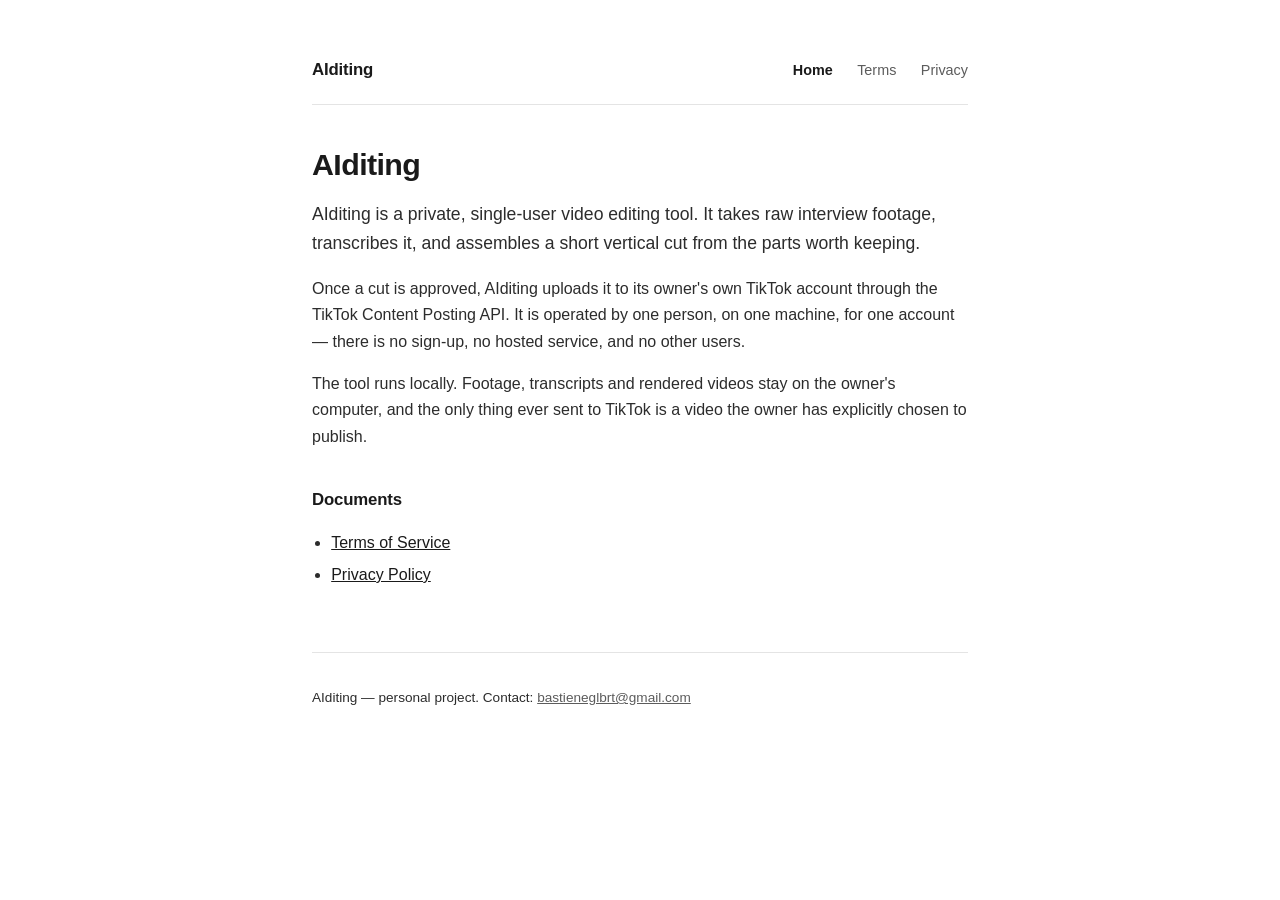
==== index.html @ 1c826386 "Add the AIditing static site: home, terms, privacy Three sober static pages backing the TikTok API i" ====
<!doctype html>
<html lang="en">
<head>
<meta charset="utf-8">
<meta name="viewport" content="width=device-width, initial-scale=1">
<title>AIditing</title>
<meta name="description" content="AIditing is a private, single-user tool that edits interview footage into short vertical videos and publishes them to its owner's own TikTok account.">
<link rel="stylesheet" href="style.css">
</head>
<body>
<div class="wrap">

<header class="site">
  <a class="brand" href="index.html">AIditing</a>
  <nav>
    <a href="index.html" aria-current="page">Home</a>
    <a href="terms.html">Terms</a>
    <a href="privacy.html">Privacy</a>
  </nav>
</header>

<main>
  <h1>AIditing</h1>

  <p class="lede">AIditing is a private, single-user video editing tool. It takes raw interview footage, transcribes it, and assembles a short vertical cut from the parts worth keeping.</p>

  <p>Once a cut is approved, AIditing uploads it to its owner's own TikTok account through the TikTok Content Posting API. It is operated by one person, on one machine, for one account &mdash; there is no sign-up, no hosted service, and no other users.</p>

  <p>The tool runs locally. Footage, transcripts and rendered videos stay on the owner's computer, and the only thing ever sent to TikTok is a video the owner has explicitly chosen to publish.</p>

  <h2>Documents</h2>
  <ul>
    <li><a href="terms.html">Terms of Service</a></li>
    <li><a href="privacy.html">Privacy Policy</a></li>
  </ul>
</main>

<footer class="site">
  <p>AIditing &mdash; personal project. Contact: <a href="mailto:bastieneglbrt@gmail.com">bastieneglbrt@gmail.com</a></p>
</footer>

</div>
</body>
</html>
---- style.css ----
:root {
  --ink: #1a1a1a;
  --muted: #5c5c5c;
  --rule: #e4e4e4;
  --bg: #ffffff;
  --accent: #1a1a1a;
}

* { box-sizing: border-box; }

html { -webkit-text-size-adjust: 100%; }

body {
  margin: 0;
  background: var(--bg);
  color: var(--ink);
  font: 16px/1.65 -apple-system, BlinkMacSystemFont, "Segoe UI", Helvetica, Arial, sans-serif;
}

.wrap {
  max-width: 44rem;
  margin: 0 auto;
  padding: 3.5rem 1.5rem 5rem;
}

header.site {
  display: flex;
  align-items: baseline;
  justify-content: space-between;
  gap: 1.5rem;
  flex-wrap: wrap;
  padding-bottom: 1.25rem;
  margin-bottom: 2.5rem;
  border-bottom: 1px solid var(--rule);
}

header.site .brand {
  font-size: 1.05rem;
  font-weight: 600;
  letter-spacing: -0.01em;
  text-decoration: none;
  color: var(--ink);
}

nav a {
  color: var(--muted);
  text-decoration: none;
  margin-left: 1.25rem;
  font-size: 0.9rem;
}

nav a:hover,
nav a[aria-current="page"] { color: var(--ink); }

nav a[aria-current="page"] { font-weight: 600; }

h1 {
  font-size: 1.9rem;
  line-height: 1.25;
  letter-spacing: -0.02em;
  margin: 0 0 0.4rem;
}

h2 {
  font-size: 1.05rem;
  letter-spacing: -0.01em;
  margin: 2.25rem 0 0.6rem;
}

p, li { color: #2c2c2c; }

ul { padding-left: 1.2rem; }

li { margin-bottom: 0.35rem; }

.lede { font-size: 1.1rem; }

.updated {
  color: var(--muted);
  font-size: 0.875rem;
  margin: 0 0 2rem;
}

a { color: var(--accent); }

footer.site {
  margin-top: 4rem;
  padding-top: 1.25rem;
  border-top: 1px solid var(--rule);
  color: var(--muted);
  font-size: 0.85rem;
}

footer.site a { color: var(--muted); }

@media (prefers-color-scheme: dark) {
  :root {
    --ink: #ededed;
    --muted: #9a9a9a;
    --rule: #2e2e2e;
    --bg: #111111;
    --accent: #ededed;
  }
  p, li { color: #d4d4d4; }
}
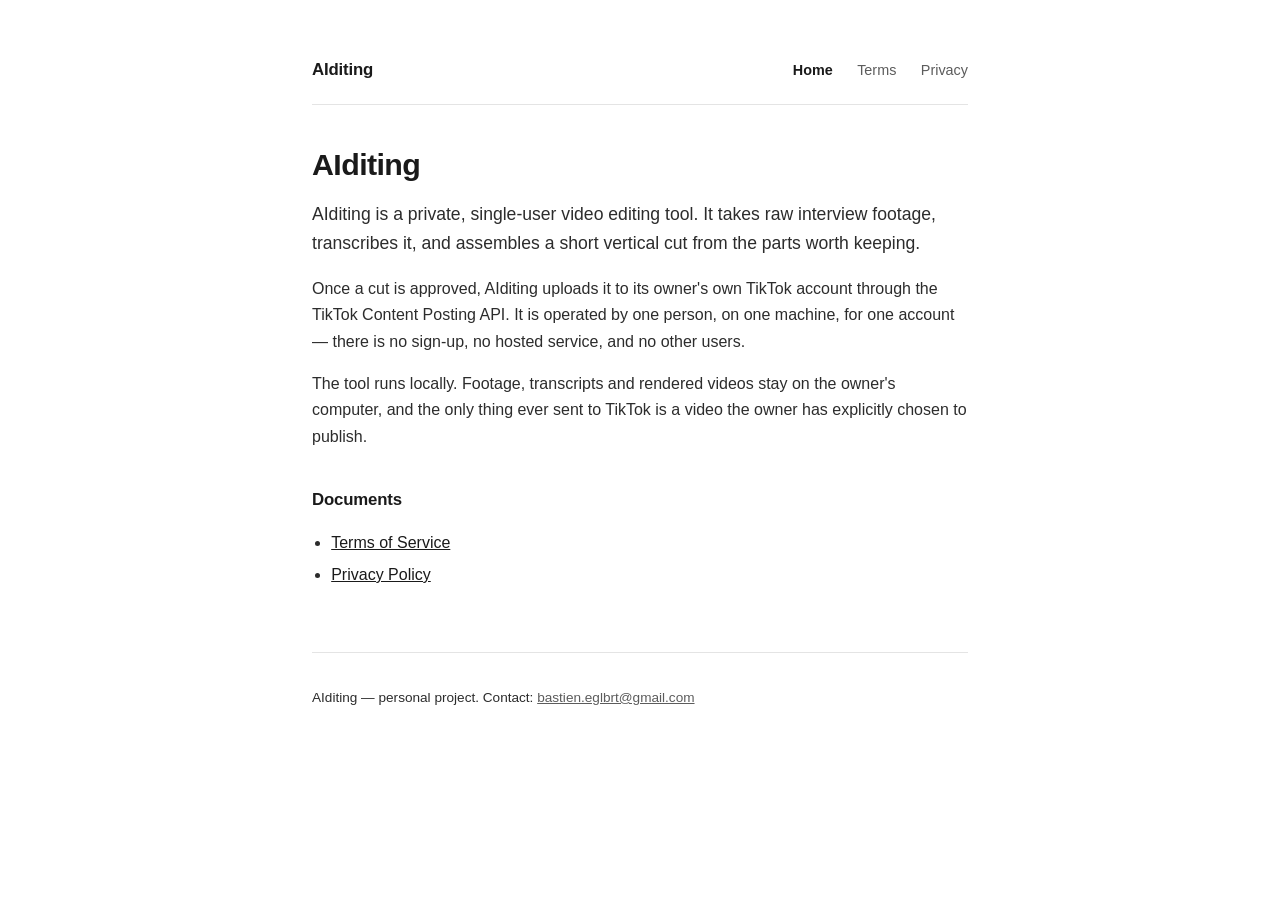
==== commit 00a16c03: "Use the contact address with the dot Co-Authored-By: Claude Opus 5 (1M context) <noreply@anthropic.c" ====
--- a/index.html
+++ b/index.html
@@ -36,7 +36,7 @@
 </main>
 
 <footer class="site">
-  <p>AIditing &mdash; personal project. Contact: <a href="mailto:bastieneglbrt@gmail.com">bastieneglbrt@gmail.com</a></p>
+  <p>AIditing &mdash; personal project. Contact: <a href="mailto:bastien.eglbrt@gmail.com">bastien.eglbrt@gmail.com</a></p>
 </footer>
 
 </div>
